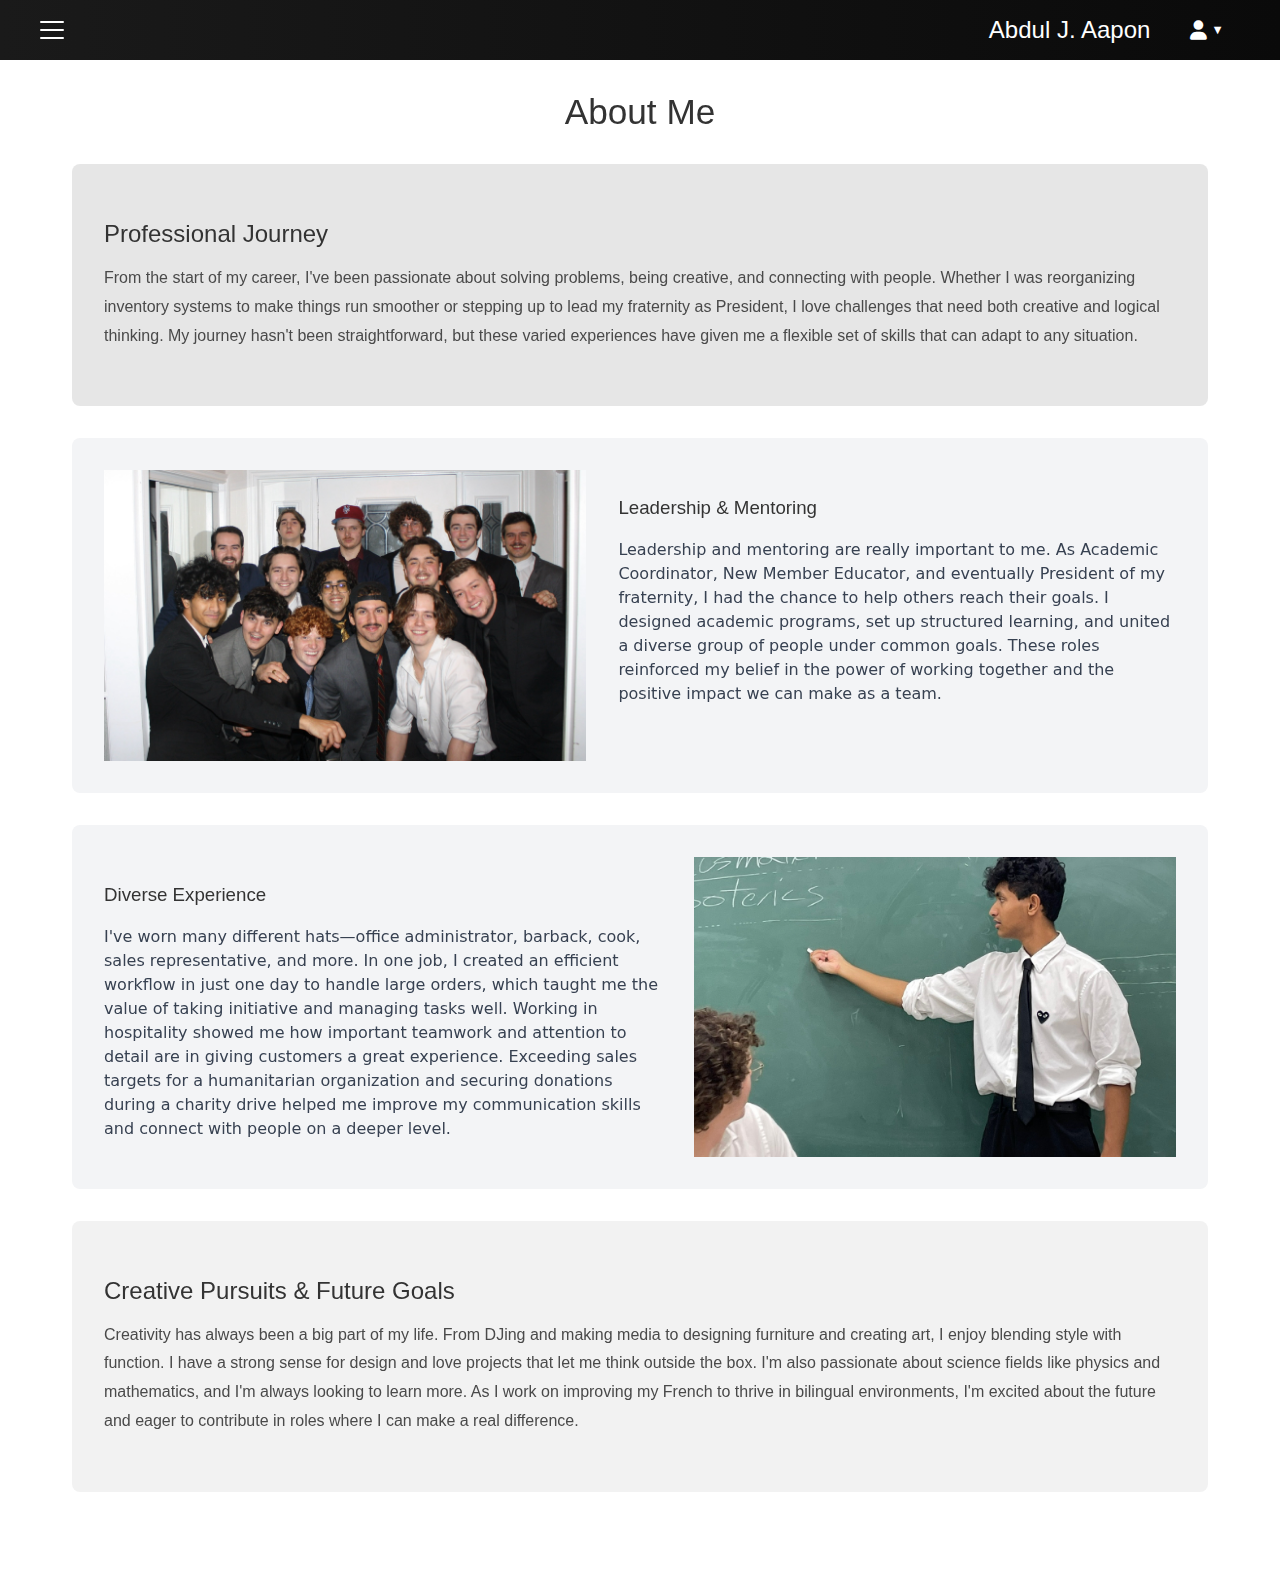
==== about.html @ 233f9577 "Initial commit" ====
<!DOCTYPE html>
<html lang="en">
<head>
    <meta charset="UTF-8">
    <meta name="viewport" content="width=device-width, initial-scale=1.0">
    <title>About - Abdul J. Aapon</title>
    <link rel="stylesheet" href="styles.css">
    <link rel="stylesheet" href="https://cdnjs.cloudflare.com/ajax/libs/font-awesome/6.0.0/css/all.min.css">
    <style>
        .about-container {
            max-width: 1200px;
            margin: 0 auto;
            padding: 2rem;
        }

        .about-grid {
            display: grid;
            grid-template-columns: 1fr 1fr;
            gap: 4rem;
            margin-top: 2rem;
        }

        .about-section {
            background: rgba(255, 255, 255, 0.05);
            padding: 2rem;
            border-radius: 1rem;
            backdrop-filter: blur(10px);
            margin-bottom: 2rem;
            transition: transform 0.3s ease;
        }

        .about-section:hover {
            transform: translateY(-5px);
        }

        .about-header {
            font-size: 2.5rem;
            margin-bottom: 2rem;
            background: linear-gradient(45deg, #64B5F6, #E91E63);
            -webkit-background-clip: text;
            -webkit-text-fill-color: transparent;
            text-align: center;
        }

        .section-title {
            font-size: 1.5rem;
            margin-bottom: 1rem;
            color: #64B5F6;
        }

        @media (max-width: 768px) {
            .about-grid {
                grid-template-columns: 1fr;
                gap: 2rem;
            }
        }

        .skills-list {
            display: flex;
            flex-wrap: wrap;
            gap: 0.5rem;
            margin-top: 1rem;
        }

        .skill-tag {
            background: rgba(100, 181, 246, 0.1);
            padding: 0.5rem 1rem;
            border-radius: 2rem;
            font-size: 0.9rem;
            color: #64B5F6;
        }

        .text-section {
            background: rgba(128, 128, 128, 0.1);
            padding: 2rem;
            margin-bottom: 2rem;
            border-radius: 8px;
            transition: background-color 0.3s ease;
        }

        .text-section:hover {
            background: rgba(128, 128, 128, 0.15);
        }

        .text-section h3 {
            color: #333;
            margin-bottom: 1rem;
            font-size: 1.5rem;
        }

        .text-section p {
            color: #4a4a4a;
            line-height: 1.8;
            margin-bottom: 1.5rem;
        }

        .about-section h2 {
            text-align: center;
            margin-bottom: 2rem;
            color: #333;
            font-size: 2.2rem;
        }

        .leadership-box, .diverse-experience {
            background-color: rgb(243, 244, 246);
            width: 100%;
            display: flex;
            align-items: flex-start;
            gap: 2rem;
            margin: 2rem 0;
            padding: 2rem;
            border-radius: 8px;
        }

        .leadership-content, .diverse-content {
            flex: 1;
            font-family: ui-sans-serif, system-ui, -apple-system, BlinkMacSystemFont, "Segoe UI", Roboto, "Helvetica Neue", Arial, sans-serif;
            color: rgb(55, 65, 81);
            line-height: 1.5;
            font-size: 16px;
        }

        h2.leadership-title, h2.diverse-title {
            color: rgb(17, 24, 39);
            font-size: 1.5rem;
            font-weight: 600;
            margin-bottom: 1rem;
            font-family: ui-sans-serif, system-ui, -apple-system, BlinkMacSystemFont, "Segoe UI", Roboto, "Helvetica Neue", Arial, sans-serif;
        }

        .journey-image, .lesson-image {
            width: 45%;
            height: auto;
            object-fit: cover;
            max-height: 300px;
            margin: 0;
        }
    </style>
</head>
<body>
    <!-- Header -->
    <header>
        <div class="hamburger-menu">
            <div class="hamburger-icon">
                <span></span>
                <span></span>
                <span></span>
            </div>
        </div>
        <a href="index.html" class="name-link"><h1 class="name">Abdul J. Aapon</h1></a>
        <div class="contact-dropdown">
            <div class="contact-icon">
                <i class="fas fa-user"></i>
                <span class="arrow">▼</span>
            </div>
            <ul class="contact-menu">
                <li><a href="mailto:abdul.aapon@gmail.com"><span>abdul.aapon@gmail.com</span><i class="fas fa-envelope"></i></a></li>
                <li><a href="tel:+18197437649"><span>(819)-743-7649</span><i class="fas fa-phone"></i></a></li>
                <li><a href="https://www.linkedin.com/in/abdul-aapon-051a92210/" target="_blank"><span>LinkedIn</span><i class="fab fa-linkedin"></i></a></li>
            </ul>
        </div>
    </header>

    <!-- Sidebar -->
    <nav class="sidebar">
        <ul class="nav-links">
            <li><a href="index.html">Home</a></li>
            <li><a href="about.html" class="active">About</a></li>
            <li><a href="projects.html">Projects</a></li>
            <li><a href="contact.html">Contact</a></li>
        </ul>
    </nav>

    <!-- Main Content -->
    <main class="content">
        <section id="about" class="about-section">
            <h2>About Me</h2>
            <div class="about-content">
                <div class="about-text">
                    <div class="text-section" style="background: rgba(128, 128, 128, 0.2);">
                        <h3><strong>Professional Journey</strong></h3>
                        <p>From the start of my career, I've been passionate about solving problems, being creative, and connecting with people. Whether I was reorganizing inventory systems to make things run smoother or stepping up to lead my fraternity as President, I love challenges that need both creative and logical thinking. My journey hasn't been straightforward, but these varied experiences have given me a flexible set of skills that can adapt to any situation.</p>
                    </div>

                    <div class="leadership-box">
                        <img src="group.jpg" alt="Group photo" class="journey-image">
                        <div class="leadership-content">
                            <h3>Leadership & Mentoring</h3>
                            <p>Leadership and mentoring are really important to me. As Academic Coordinator, New Member Educator, and eventually President of my fraternity, I had the chance to help others reach their goals. I designed academic programs, set up structured learning, and united a diverse group of people under common goals. These roles reinforced my belief in the power of working together and the positive impact we can make as a team.</p>
                        </div>
                    </div>

                    <div class="diverse-experience">
                        <div class="diverse-content">
                            <h3>Diverse Experience</h3>
                            <p>I've worn many different hats—office administrator, barback, cook, sales representative, and more. In one job, I created an efficient workflow in just one day to handle large orders, which taught me the value of taking initiative and managing tasks well. Working in hospitality showed me how important teamwork and attention to detail are in giving customers a great experience. Exceeding sales targets for a humanitarian organization and securing donations during a charity drive helped me improve my communication skills and connect with people on a deeper level.</p>
                        </div>
                        <img src="lesson.jpg" alt="Teaching lesson" class="lesson-image">
                    </div>

                    <div class="text-section">
                        <h3>Creative Pursuits & Future Goals</h3>
                        <p>Creativity has always been a big part of my life. From DJing and making media to designing furniture and creating art, I enjoy blending style with function. I have a strong sense for design and love projects that let me think outside the box. I'm also passionate about science fields like physics and mathematics, and I'm always looking to learn more. As I work on improving my French to thrive in bilingual environments, I'm excited about the future and eager to contribute in roles where I can make a real difference.</p>
                    </div>
                </div>
            </div>
        </section>
    </main>

    <script src="script.js"></script>
</body>
</html>
---- styles.css ----
:root {
    --header-height: 60px;
    --sidebar-width: 250px;
    --primary-color: #333;
    --secondary-color: #2c2c2c;
    --animation-speed: 0.2s;
    --animation-curve: cubic-bezier(0.4, 0, 0.2, 1);
    --main-font: "Helvetica Neue", Helvetica, Arial, sans-serif;
}

* {
    margin: 0;
    padding: 0;
    box-sizing: border-box;
}

body {
    font-family: var(--main-font);
    font-weight: 300;
    overflow-x: hidden;
}

h1, h2, h3, h4, h5, h6 {
    font-family: var(--main-font);
    font-weight: 300;
}

/* Header Styles */
header {
    position: fixed;
    top: 0;
    left: 0;
    right: 0;
    height: var(--header-height);
    background: linear-gradient(90deg, #1a1a1a 0%, #0a0a0a 100%);
    color: white;
    display: flex;
    align-items: center;
    padding: 0 2rem;
    z-index: 1000;
}

.hamburger-menu {
    cursor: pointer;
    padding: 0.5rem;
    z-index: 1001;
    margin-right: auto;
}

.hamburger-icon {
    width: 24px;
    height: 18px;
    position: relative;
    cursor: pointer;
    display: flex;
    flex-direction: column;
    justify-content: space-between;
}

.hamburger-icon span {
    display: block;
    width: 100%;
    height: 2px;
    background: white;
    border-radius: 2px;
    transition: all var(--animation-speed) var(--animation-curve);
}

.hamburger-icon.active span:nth-child(1) {
    transform: translateY(8px) rotate(45deg);
}

.hamburger-icon.active span:nth-child(2) {
    opacity: 0;
}

.hamburger-icon.active span:nth-child(3) {
    transform: translateY(-8px) rotate(-45deg);
}

.name-link {
    text-decoration: none;
    color: inherit;
    margin-right: 2rem;
}

.name {
    font-family: var(--main-font);
    font-weight: 300;
    font-size: 1.5rem;
    margin: 0;
    color: white;
    text-decoration: none;
}

.name:hover {
    opacity: 1;
}

/* Sidebar Styles */
.sidebar {
    position: fixed;
    top: var(--header-height);
    left: 0;
    width: var(--sidebar-width);
    height: calc(100vh - var(--header-height));
    background: linear-gradient(135deg, #1a1a1a 0%, #000000 100%);
    color: white;
    padding: 0;
    z-index: 100;
    overflow-y: auto;
    transition: transform var(--animation-speed) var(--animation-curve);
    transform: translateX(-100%);
}

.sidebar.active {
    transform: translateX(0);
    box-shadow: 2px 0 10px rgba(0, 0, 0, 0.1);
}

/* Navigation Styles */
.nav-links {
    list-style: none;
    padding: 0;
}

.nav-links li {
    border-bottom: 1px solid rgba(255, 255, 255, 0.1);
}

.nav-links li:last-child {
    border-bottom: none;
}

.nav-links a {
    font-family: var(--main-font);
    font-weight: 300;
    color: white;
    text-decoration: none;
    padding: 0.75rem 1.5rem;
    display: block;
    transition: background-color var(--animation-speed) var(--animation-curve);
}

.nav-links a:hover {
    background: rgba(255, 255, 255, 0.1);
}

.nav-links a.active {
    background: rgba(255, 255, 255, 0.15);
}

/* Content shift when sidebar is open */
body.sidebar-open .content {
    margin-left: var(--sidebar-width);
}

/* Button Styles */
.button {
    font-family: var(--main-font);
    font-weight: 300;
    display: inline-block;
    padding: 10px 20px;
    color: #666;
    text-decoration: none;
    border: 1px solid #ddd;
    border-radius: 4px;
    transition: all var(--animation-speed) var(--animation-curve);
    background: transparent;
    font-size: 0.95rem;
    letter-spacing: 0.5px;
}

.button:hover {
    background: #333;
    color: white;
    border-color: #333;
    transform: translateY(-1px);
    box-shadow: 0 2px 4px rgba(0, 0, 0, 0.1);
}

.button-arrow {
    display: inline-block;
    margin-left: 8px;
    transition: transform var(--animation-speed) var(--animation-curve);
    opacity: 0.6;
}

.button:hover .button-arrow {
    transform: translateX(4px);
    opacity: 1;
}

/* Content shift when sidebar is open */
.content {
    margin-left: 0;
    transition: margin-left var(--animation-speed) var(--animation-curve);
}

/* Main Content */
.content {
    margin-top: var(--header-height);
    transition: var(--animation-speed);
    padding: 0;
}

/* Hero Section */
.hero {
    min-height: calc(100vh - var(--header-height));
    display: flex;
    align-items: center;
    justify-content: center;
    padding-top: 0;
}

.hero-content {
    display: flex;
    align-items: center;
    gap: 4rem;
    max-width: 1200px;
    margin: 0 auto;
    padding: 0 2rem;
    transition: none;
}

.hero-image {
    flex: 1;
    max-width: 400px;
    display: flex;
    align-items: center;
}

.hero-image img {
    width: 100%;
    height: auto;
    border-radius: 10px;
    box-shadow: 0 4px 8px rgba(0,0,0,0.1);
}

.hero-text {
    flex: 1;
}

.hero-text h2 {
    font-family: var(--main-font);
    font-weight: 500;
    font-size: 2.5rem;
    margin-bottom: 1rem;
    color: #333;
}

.hero-text p {
    font-family: var(--main-font);
    font-weight: 300;
    font-size: 1.1rem;
    margin-bottom: 1rem;
    line-height: 1.6;
    color: #666;
}

/* Projects Page Styles */
.projects-grid {
    display: grid;
    grid-template-columns: repeat(auto-fit, minmax(300px, 1fr));
    gap: 2rem;
    padding: 2rem;
    max-width: 1200px;
    margin: 0 auto;
    transition: none;
}

.project-card {
    background: #fff;
    border-radius: 10px;
    box-shadow: 0 2px 4px rgba(0,0,0,0.1);
    overflow: hidden;
    transition: all var(--animation-speed) var(--animation-curve);
    text-decoration: none;
    color: inherit;
    display: block;
}

.project-card:hover {
    transform: translateY(-5px);
    box-shadow: 0 4px 8px rgba(0,0,0,0.2);
}

.project-card-content {
    padding: 1.5rem;
}

.project-card h3 {
    color: #333;
    font-size: 1.4rem;
    margin-bottom: 1rem;
}

.project-card p {
    color: #666;
    font-size: 1rem;
    line-height: 1.5;
    margin-bottom: 1rem;
}

.project-card .tags {
    display: flex;
    flex-wrap: wrap;
    gap: 0.5rem;
    margin-top: 1rem;
}

.project-card .tag {
    background: #f0f0f0;
    padding: 0.3rem 0.8rem;
    border-radius: 15px;
    font-size: 0.9rem;
    color: #555;
}

/* About Page Styles */
.about-section {
    padding: 2rem;
    max-width: 1200px;
    margin: 0 auto;
}

.about-content {
    margin-top: 2rem;
    transition: none;
}

.about-text h3 {
    color: #333;
    margin: 1.5rem 0 1rem 0;
}

.skills-grid {
    display: grid;
    grid-template-columns: repeat(auto-fit, minmax(250px, 1fr));
    gap: 2rem;
    margin: 1rem 0;
}

.skill-category {
    background: #f5f5f5;
    padding: 1.5rem;
    border-radius: 8px;
}

.skill-category h4 {
    margin-bottom: 1rem;
    color: #444;
}

.skill-category ul {
    list-style: none;
    padding: 0;
}

.skill-category ul li {
    margin: 0.5rem 0;
    padding-left: 1.5rem;
    position: relative;
}

.skill-category ul li:before {
    content: "•";
    position: absolute;
    left: 0;
    color: #666;
}

/* Contact Dropdown Styles */
.contact-dropdown {
    position: relative;
    margin-right: 1rem;
}

.contact-icon {
    display: flex;
    align-items: center;
    gap: 4px;
    cursor: pointer;
    padding: 8px;
    border-radius: 4px;
    transition: all var(--animation-speed) var(--animation-curve);
}

.contact-icon i {
    font-size: 1.2rem;
    color: white;
    transition: all var(--animation-speed) var(--animation-curve);
}

.contact-icon .arrow {
    font-size: 0.8rem;
    color: white;
    transition: all var(--animation-speed) var(--animation-curve);
}

.contact-icon:hover i,
.contact-icon:hover .arrow {
    color: white;
    text-shadow: 0 0 10px rgba(255, 255, 255, 0.8),
                 0 0 20px rgba(255, 255, 255, 0.4),
                 0 0 30px rgba(255, 255, 255, 0.2);
}

.contact-menu {
    position: absolute;
    top: 100%;
    right: 0;
    background: linear-gradient(180deg, rgba(40, 40, 40, 0.95), rgba(28, 28, 28, 0.95));
    backdrop-filter: blur(10px);
    -webkit-backdrop-filter: blur(10px);
    border-radius: 4px;
    padding: 0.5rem 0;
    margin-top: 0.5rem;
    min-width: 200px;
    opacity: 0;
    visibility: hidden;
    transform: translateY(10px);
    transition: all var(--animation-speed) var(--animation-curve);
    box-shadow: 0 4px 12px rgba(0, 0, 0, 0.1);
}

.contact-dropdown:hover .contact-menu {
    transform: translateY(0);
    opacity: 1;
    visibility: visible;
    pointer-events: auto;
}

.contact-dropdown:hover .contact-icon .arrow {
    transform: rotate(180deg);
}

.contact-menu li {
    list-style: none;
}

.contact-menu a {
    display: flex;
    align-items: center;
    justify-content: space-between;
    padding: 0.7rem 1rem;
    color: rgba(255, 255, 255, 0.8);
    text-decoration: none;
    transition: all var(--animation-speed) var(--animation-curve);
}

.contact-menu a:hover {
    background: rgba(255, 255, 255, 0.1);
    color: white;
}

.contact-menu a span {
    margin-right: 1rem;
}

.contact-menu a i {
    font-size: 1rem;
    opacity: 0.8;
}

.contact-menu a:hover i {
    opacity: 1;
}

/* Contact Page Styles */
.contact-section {
    min-height: calc(100vh - var(--header-height));
    display: flex;
    align-items: center;
    justify-content: center;
    padding: 2rem;
}

.contact-content {
    max-width: 800px;
    width: 100%;
    margin: 0 auto;
    padding: 2rem;
    transition: none;
}

.contact-text h2 {
    font-size: 2.5rem;
    margin-bottom: 1rem;
    font-weight: normal;
    color: #333;
}

.contact-text p {
    font-size: 1.1rem;
    line-height: 1.6;
    color: #666;
    margin-bottom: 3rem;
}

.contact-methods {
    display: flex;
    flex-direction: column;
    gap: 2rem;
}

.contact-item {
    display: flex;
    align-items: center;
    gap: 1.5rem;
    padding: 1.5rem;
    border-radius: 8px;
    background: rgba(255, 255, 255, 0.02);
    border: 1px solid rgba(255, 255, 255, 0.05);
    transition: all var(--animation-speed) var(--animation-curve);
    position: relative;
    overflow: hidden;
}

.contact-item::before {
    content: '';
    position: absolute;
    top: 0;
    left: 0;
    right: 0;
    bottom: 0;
    background: radial-gradient(
        circle at var(--mouse-x, 50%) var(--mouse-y, 50%),
        rgba(255, 255, 255, 0.15) 0%,
        rgba(255, 255, 255, 0.1) 25%,
        rgba(255, 255, 255, 0.02) 50%,
        transparent 70%
    );
    opacity: 0;
    transition: opacity var(--animation-speed) var(--animation-curve);
    pointer-events: none;
}

.contact-item:hover::before {
    opacity: 1;
}

.contact-item:hover {
    transform: translateY(-2px);
    box-shadow: 0 6px 16px rgba(0, 0, 0, 0.12);
    border: 1px solid rgba(255, 255, 255, 0.1);
}

.contact-item i {
    font-size: 1.5rem;
    color: #666;
    transition: all var(--animation-speed) var(--animation-curve);
}

.contact-item:hover i {
    color: #333;
}

.contact-details h3 {
    font-size: 1.2rem;
    color: #333;
    margin-bottom: 0.5rem;
    font-weight: normal;
}

.contact-details a {
    color: #666;
    text-decoration: none;
    font-size: 1.1rem;
    transition: all var(--animation-speed) var(--animation-curve);
}

.contact-details a:hover {
    color: #333;
}

/* Responsive Design */
@media (max-width: 768px) {
    .hero-content {
        flex-direction: column;
        text-align: center;
    }

    .project-section {
        padding: 1rem;
    }

    .project-description {
        padding: 1.5rem;
    }

    .projects-grid {
        grid-template-columns: 1fr;
        padding: 1rem;
    }

    .contact-content {
        padding: 1rem;
    }
    
    .contact-item {
        padding: 1rem;
    }
}

/* Mobile Responsive Styles */
@media screen and (max-width: 768px) {
    .content {
        margin-left: 0;
        padding: 80px 20px 40px;
    }

    .hero-content {
        flex-direction: column;
        padding: 2rem 1rem;
    }

    .hero-image {
        margin-right: 0;
        margin-bottom: 2rem;
        width: 100%;
        max-width: 300px;
        align-self: center;
    }

    .hero-text {
        text-align: center;
    }

    .hero-text h2 {
        font-size: 2rem;
    }

    .hero-text p {
        font-size: 1rem;
    }

    .button-container {
        text-align: center;
        margin-top: 1.5rem;
    }

    /* Adjust header for mobile */
    header {
        padding: 0 1rem;
    }

    .name {
        font-size: 1.2rem;
    }

    /* Project grid adjustments */
    .projects-grid {
        grid-template-columns: 1fr;
        gap: 1.5rem;
        padding: 1rem;
    }

    /* About page adjustments */
    .about-content {
        flex-direction: column;
        padding: 1rem;
    }

    .about-text {
        margin-right: 0;
    }

    .text-section {
        padding: 1.5rem;
        margin-bottom: 1.5rem;
    }

    .leadership-box {
        flex-direction: column;
        padding: 1.5rem;
    }

    .leadership-box img {
        width: 100%;
        margin-right: 0;
        margin-bottom: 1.5rem;
    }

    /* Contact page adjustments */
    .contact-section {
        padding: 1rem;
    }

    .contact-methods {
        grid-template-columns: 1fr;
        gap: 1rem;
    }
}

/* Additional spacing for very small devices */
@media screen and (max-width: 480px) {
    .content {
        padding: 80px 15px 30px;
    }

    .hero-content {
        padding: 1.5rem 1rem;
    }

    .hero-text h2 {
        font-size: 1.8rem;
    }

    .text-section, 
    .leadership-box {
        padding: 1.25rem;
    }

    /* Ensure buttons are properly sized on mobile */
    .button {
        padding: 12px 20px;
        width: auto;
        max-width: 100%;
        margin: 0.5rem 0;
    }
}

/* Fix sidebar behavior on mobile */
@media screen and (max-width: 768px) {
    .sidebar {
        transform: translateX(-100%);
        position: fixed;
        top: var(--header-height);
        width: 100%;
        max-width: 300px;
        height: calc(100vh - var(--header-height));
        z-index: 999;
    }

    .sidebar.open {
        transform: translateX(0);
    }

    .nav-links {
        padding: 1rem;
    }

    .nav-links a {
        padding: 0.75rem 1rem;
    }
}
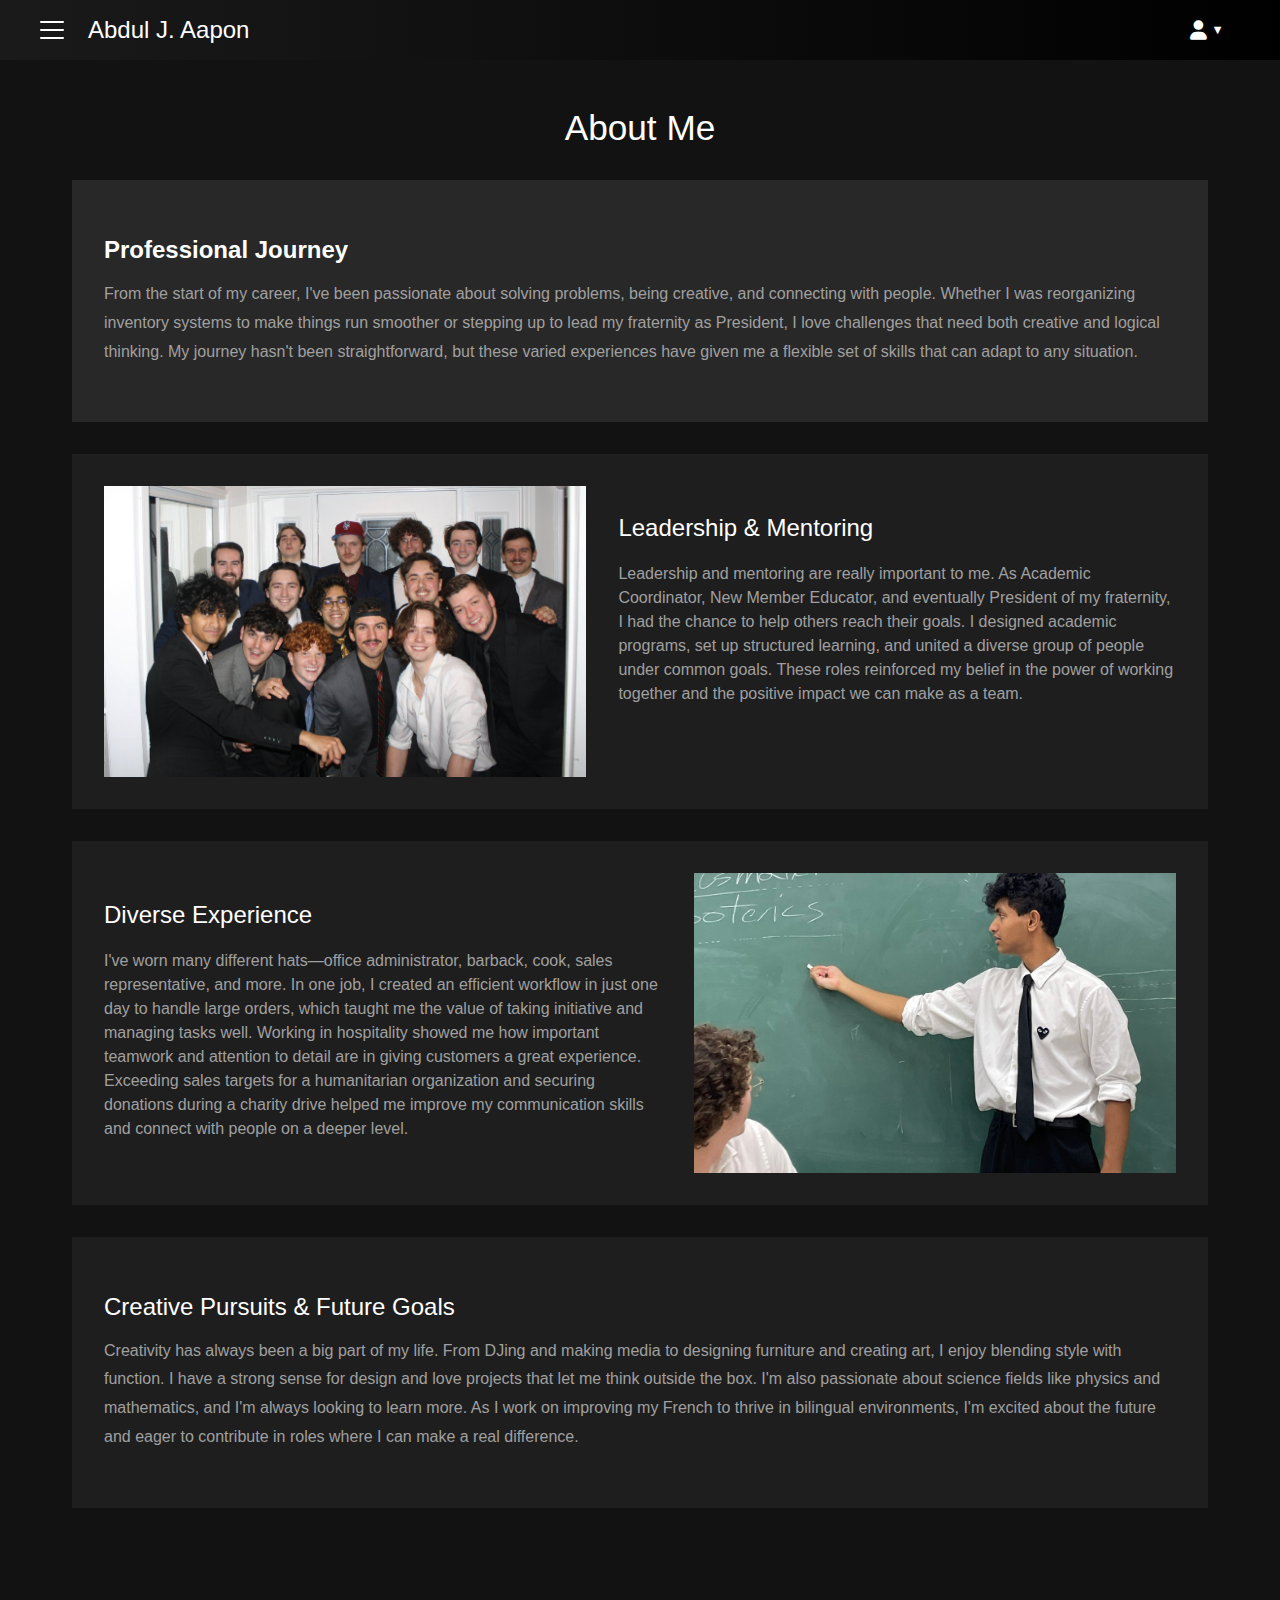
==== commit 843f829c: "Update website design: Implement minimal flat dark theme" ====
--- a/about.html
+++ b/about.html
@@ -13,83 +13,54 @@
             padding: 2rem;
         }
 
-        .about-grid {
-            display: grid;
-            grid-template-columns: 1fr 1fr;
-            gap: 4rem;
-            margin-top: 2rem;
-        }
-
         .about-section {
-            background: rgba(255, 255, 255, 0.05);
-            padding: 2rem;
-            border-radius: 1rem;
-            backdrop-filter: blur(10px);
-            margin-bottom: 2rem;
-            transition: transform 0.3s ease;
-        }
-
-        .about-section:hover {
-            transform: translateY(-5px);
+            background: var(--bg-primary);
+            padding: 3rem 2rem;
+            margin-bottom: 2rem;
         }
 
         .about-header {
             font-size: 2.5rem;
             margin-bottom: 2rem;
-            background: linear-gradient(45deg, #64B5F6, #E91E63);
-            -webkit-background-clip: text;
-            -webkit-text-fill-color: transparent;
+            color: var(--text-primary);
             text-align: center;
         }
 
         .section-title {
             font-size: 1.5rem;
             margin-bottom: 1rem;
-            color: #64B5F6;
-        }
-
-        @media (max-width: 768px) {
-            .about-grid {
-                grid-template-columns: 1fr;
-                gap: 2rem;
-            }
+            color: var(--text-primary);
         }
 
         .skills-list {
             display: flex;
             flex-wrap: wrap;
-            gap: 0.5rem;
+            gap: 1rem;
             margin-top: 1rem;
         }
 
         .skill-tag {
-            background: rgba(100, 181, 246, 0.1);
+            background: var(--bg-secondary);
             padding: 0.5rem 1rem;
-            border-radius: 2rem;
             font-size: 0.9rem;
-            color: #64B5F6;
+            color: var(--text-secondary);
         }
 
         .text-section {
-            background: rgba(128, 128, 128, 0.1);
+            background: var(--bg-secondary);
             padding: 2rem;
             margin-bottom: 2rem;
-            border-radius: 8px;
-            transition: background-color 0.3s ease;
-        }
-
-        .text-section:hover {
-            background: rgba(128, 128, 128, 0.15);
         }
 
         .text-section h3 {
-            color: #333;
+            color: var(--text-primary);
             margin-bottom: 1rem;
             font-size: 1.5rem;
+            font-weight: 400;
         }
 
         .text-section p {
-            color: #4a4a4a;
+            color: var(--text-secondary);
             line-height: 1.8;
             margin-bottom: 1.5rem;
         }
@@ -97,35 +68,36 @@
         .about-section h2 {
             text-align: center;
             margin-bottom: 2rem;
-            color: #333;
+            color: var(--text-primary);
             font-size: 2.2rem;
+            font-weight: 400;
         }
 
         .leadership-box, .diverse-experience {
-            background-color: rgb(243, 244, 246);
+            background: var(--bg-secondary);
             width: 100%;
             display: flex;
             align-items: flex-start;
             gap: 2rem;
             margin: 2rem 0;
             padding: 2rem;
-            border-radius: 8px;
         }
 
         .leadership-content, .diverse-content {
             flex: 1;
-            font-family: ui-sans-serif, system-ui, -apple-system, BlinkMacSystemFont, "Segoe UI", Roboto, "Helvetica Neue", Arial, sans-serif;
-            color: rgb(55, 65, 81);
+            font-family: var(--main-font);
+            color: var(--text-secondary);
             line-height: 1.5;
             font-size: 16px;
         }
 
-        h2.leadership-title, h2.diverse-title {
-            color: rgb(17, 24, 39);
+        h2.leadership-title, h2.diverse-title, 
+        .leadership-content h3, .diverse-content h3 {
+            color: var(--text-primary);
             font-size: 1.5rem;
-            font-weight: 600;
+            font-weight: 400;
             margin-bottom: 1rem;
-            font-family: ui-sans-serif, system-ui, -apple-system, BlinkMacSystemFont, "Segoe UI", Roboto, "Helvetica Neue", Arial, sans-serif;
+            font-family: var(--main-font);
         }
 
         .journey-image, .lesson-image {
@@ -134,6 +106,25 @@
             object-fit: cover;
             max-height: 300px;
             margin: 0;
+        }
+
+        @media (max-width: 768px) {
+            .about-section {
+                padding: 2rem 1rem;
+            }
+
+            .leadership-box, .diverse-experience {
+                flex-direction: column;
+            }
+
+            .journey-image, .lesson-image {
+                width: 100%;
+                margin-bottom: 1rem;
+            }
+
+            .text-section, .leadership-box, .diverse-experience {
+                padding: 1.5rem;
+            }
         }
     </style>
 </head>
--- a/styles.css
+++ b/styles.css
@@ -1,8 +1,14 @@
 :root {
     --header-height: 60px;
     --sidebar-width: 250px;
-    --primary-color: #333;
+    --primary-color: #1a1a1a;
     --secondary-color: #2c2c2c;
+    --text-primary: #ffffff;
+    --text-secondary: #a0a0a0;
+    --bg-primary: #121212;
+    --bg-secondary: #1e1e1e;
+    --bg-elevated: #242424;
+    --accent-color: #4a9eff;
     --animation-speed: 0.2s;
     --animation-curve: cubic-bezier(0.4, 0, 0.2, 1);
     --main-font: "Helvetica Neue", Helvetica, Arial, sans-serif;
@@ -18,11 +24,14 @@
     font-family: var(--main-font);
     font-weight: 300;
     overflow-x: hidden;
+    background-color: var(--bg-primary);
+    color: var(--text-primary);
 }
 
 h1, h2, h3, h4, h5, h6 {
     font-family: var(--main-font);
     font-weight: 300;
+    color: var(--text-primary);
 }
 
 /* Header Styles */
@@ -32,8 +41,8 @@
     left: 0;
     right: 0;
     height: var(--header-height);
-    background: linear-gradient(90deg, #1a1a1a 0%, #0a0a0a 100%);
-    color: white;
+    background: linear-gradient(90deg, var(--primary-color) 0%, #000000 100%);
+    color: var(--text-primary);
     display: flex;
     align-items: center;
     padding: 0 2rem;
@@ -44,7 +53,9 @@
     cursor: pointer;
     padding: 0.5rem;
     z-index: 1001;
-    margin-right: auto;
+    margin-right: 1rem;
+    display: flex;
+    align-items: center;
 }
 
 .hamburger-icon {
@@ -81,7 +92,7 @@
 .name-link {
     text-decoration: none;
     color: inherit;
-    margin-right: 2rem;
+    margin-right: auto;
 }
 
 .name {
@@ -104,7 +115,8 @@
     left: 0;
     width: var(--sidebar-width);
     height: calc(100vh - var(--header-height));
-    background: linear-gradient(135deg, #1a1a1a 0%, #000000 100%);
+    background: var(--bg-secondary);
+    border-right: 1px solid rgba(255, 255, 255, 0.1);
     color: white;
     padding: 0;
     z-index: 100;
@@ -166,15 +178,17 @@
     border: 1px solid #ddd;
     border-radius: 4px;
     transition: all var(--animation-speed) var(--animation-curve);
-    background: transparent;
+    background: var(--bg-elevated);
     font-size: 0.95rem;
     letter-spacing: 0.5px;
+    color: var(--text-primary);
+    border: 1px solid rgba(255, 255, 255, 0.1);
 }
 
 .button:hover {
-    background: #333;
-    color: white;
-    border-color: #333;
+    background: var(--accent-color);
+    color: var(--text-primary);
+    border-color: var(--accent-color);
     transform: translateY(-1px);
     box-shadow: 0 2px 4px rgba(0, 0, 0, 0.1);
 }
@@ -195,6 +209,7 @@
 .content {
     margin-left: 0;
     transition: margin-left var(--animation-speed) var(--animation-curve);
+    background-color: var(--bg-primary);
 }
 
 /* Main Content */
@@ -246,7 +261,7 @@
     font-weight: 500;
     font-size: 2.5rem;
     margin-bottom: 1rem;
-    color: #333;
+    color: var(--text-primary);
 }
 
 .hero-text p {
@@ -255,7 +270,7 @@
     font-size: 1.1rem;
     margin-bottom: 1rem;
     line-height: 1.6;
-    color: #666;
+    color: var(--text-secondary);
 }
 
 /* Projects Page Styles */
@@ -270,7 +285,7 @@
 }
 
 .project-card {
-    background: #fff;
+    background: var(--bg-elevated);
     border-radius: 10px;
     box-shadow: 0 2px 4px rgba(0,0,0,0.1);
     overflow: hidden;
@@ -278,11 +293,12 @@
     text-decoration: none;
     color: inherit;
     display: block;
+    border: 1px solid rgba(255, 255, 255, 0.1);
 }
 
 .project-card:hover {
     transform: translateY(-5px);
-    box-shadow: 0 4px 8px rgba(0,0,0,0.2);
+    box-shadow: 0 8px 16px rgba(0, 0, 0, 0.3);
 }
 
 .project-card-content {
@@ -290,13 +306,13 @@
 }
 
 .project-card h3 {
-    color: #333;
+    color: var(--text-primary);
     font-size: 1.4rem;
     margin-bottom: 1rem;
 }
 
 .project-card p {
-    color: #666;
+    color: var(--text-secondary);
     font-size: 1rem;
     line-height: 1.5;
     margin-bottom: 1rem;
@@ -310,11 +326,11 @@
 }
 
 .project-card .tag {
-    background: #f0f0f0;
+    background: var(--bg-elevated);
     padding: 0.3rem 0.8rem;
     border-radius: 15px;
     font-size: 0.9rem;
-    color: #555;
+    color: var(--text-secondary);
 }
 
 /* About Page Styles */
@@ -330,7 +346,7 @@
 }
 
 .about-text h3 {
-    color: #333;
+    color: var(--text-primary);
     margin: 1.5rem 0 1rem 0;
 }
 
@@ -349,7 +365,7 @@
 
 .skill-category h4 {
     margin-bottom: 1rem;
-    color: #444;
+    color: var(--text-primary);
 }
 
 .skill-category ul {
@@ -367,7 +383,7 @@
     content: "•";
     position: absolute;
     left: 0;
-    color: #666;
+    color: var(--text-secondary);
 }
 
 /* Contact Dropdown Styles */
@@ -410,7 +426,7 @@
     position: absolute;
     top: 100%;
     right: 0;
-    background: linear-gradient(180deg, rgba(40, 40, 40, 0.95), rgba(28, 28, 28, 0.95));
+    background: var(--bg-elevated);
     backdrop-filter: blur(10px);
     -webkit-backdrop-filter: blur(10px);
     border-radius: 4px;
@@ -422,6 +438,7 @@
     transform: translateY(10px);
     transition: all var(--animation-speed) var(--animation-curve);
     box-shadow: 0 4px 12px rgba(0, 0, 0, 0.1);
+    border: 1px solid rgba(255, 255, 255, 0.1);
 }
 
 .contact-dropdown:hover .contact-menu {
@@ -444,14 +461,14 @@
     align-items: center;
     justify-content: space-between;
     padding: 0.7rem 1rem;
-    color: rgba(255, 255, 255, 0.8);
+    color: var(--text-secondary);
     text-decoration: none;
     transition: all var(--animation-speed) var(--animation-curve);
 }
 
 .contact-menu a:hover {
     background: rgba(255, 255, 255, 0.1);
-    color: white;
+    color: var(--text-primary);
 }
 
 .contact-menu a span {
@@ -488,13 +505,13 @@
     font-size: 2.5rem;
     margin-bottom: 1rem;
     font-weight: normal;
-    color: #333;
+    color: var(--text-primary);
 }
 
 .contact-text p {
     font-size: 1.1rem;
     line-height: 1.6;
-    color: #666;
+    color: var(--text-secondary);
     margin-bottom: 3rem;
 }
 
@@ -548,30 +565,30 @@
 
 .contact-item i {
     font-size: 1.5rem;
-    color: #666;
+    color: var(--text-secondary);
     transition: all var(--animation-speed) var(--animation-curve);
 }
 
 .contact-item:hover i {
-    color: #333;
+    color: var(--text-primary);
 }
 
 .contact-details h3 {
     font-size: 1.2rem;
-    color: #333;
+    color: var(--text-primary);
     margin-bottom: 0.5rem;
     font-weight: normal;
 }
 
 .contact-details a {
-    color: #666;
+    color: var(--text-secondary);
     text-decoration: none;
     font-size: 1.1rem;
     transition: all var(--animation-speed) var(--animation-curve);
 }
 
 .contact-details a:hover {
-    color: #333;
+    color: var(--text-primary);
 }
 
 /* Responsive Design */
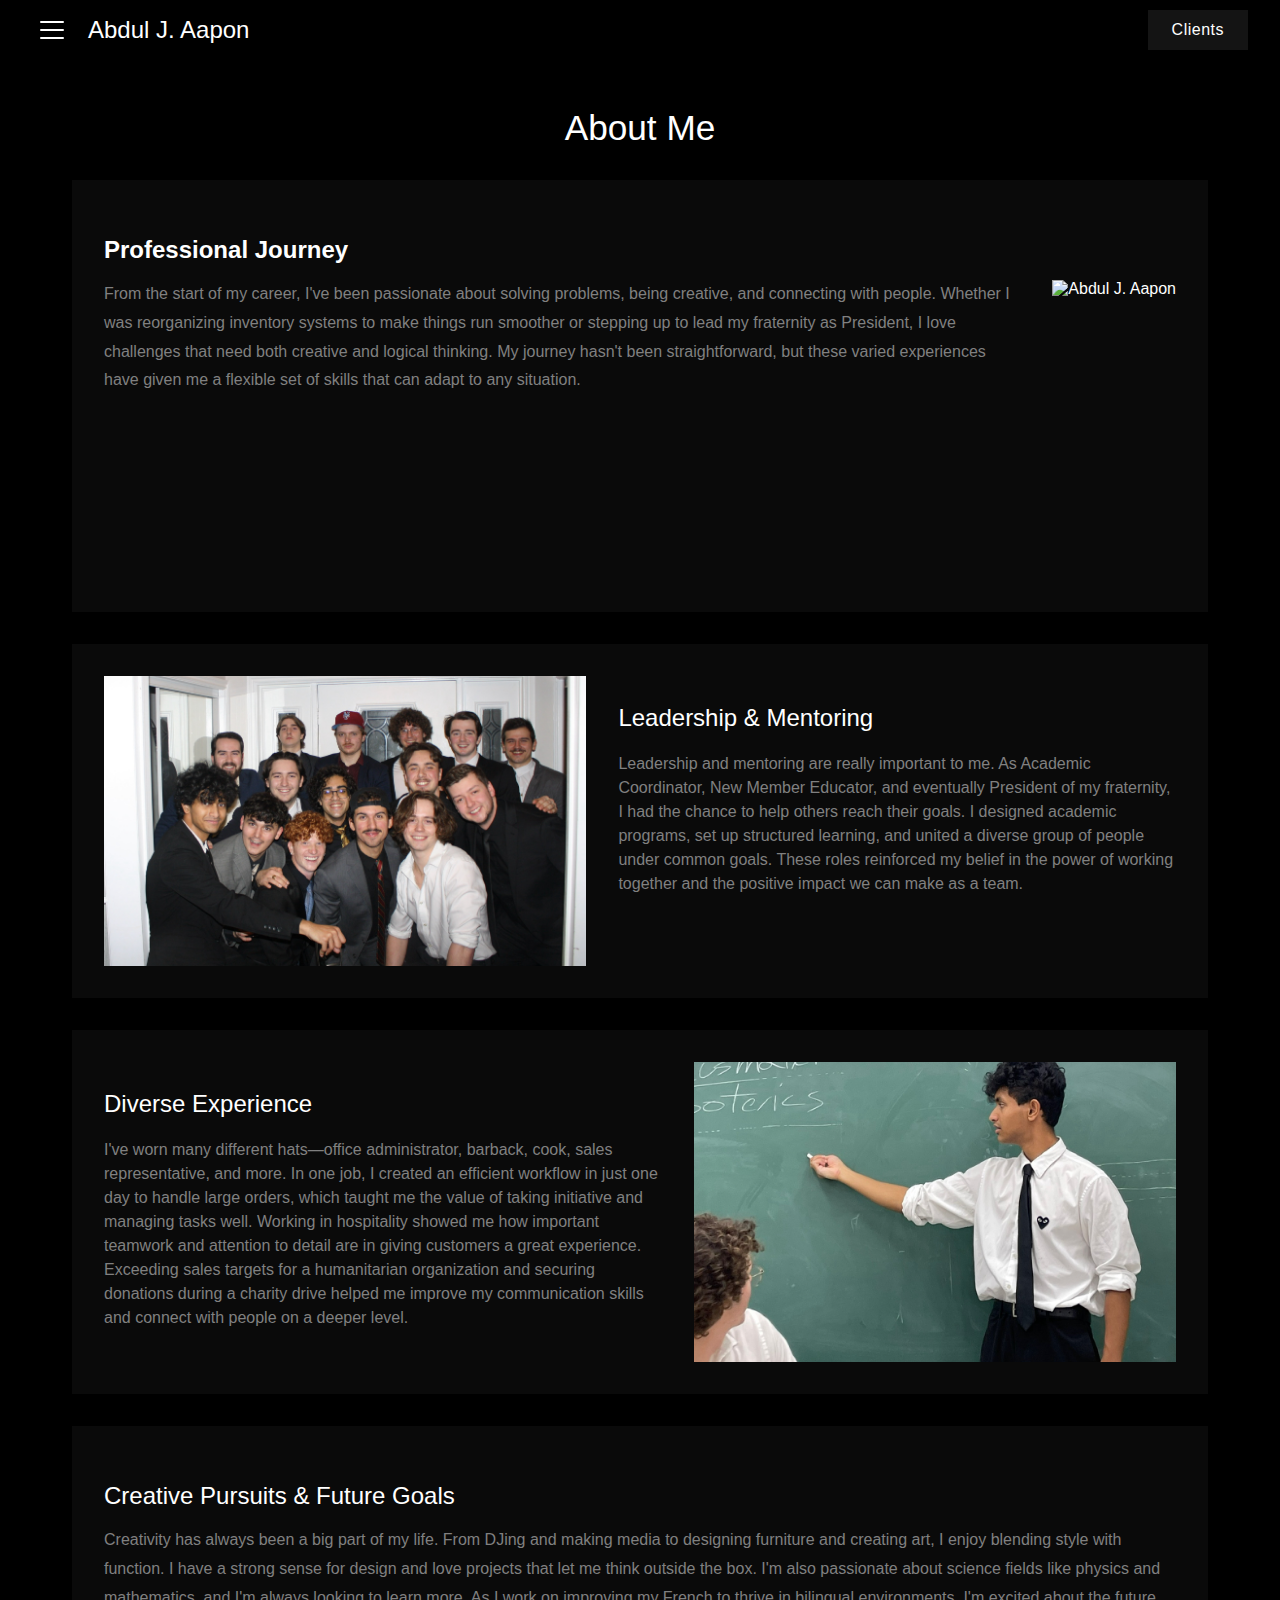
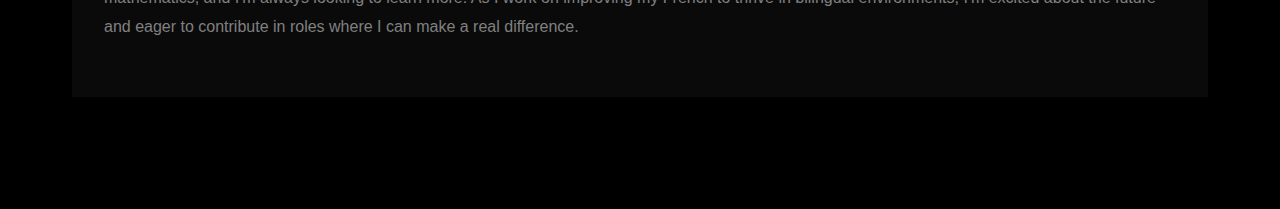
==== commit 8897888d: "Update website: Enhance layout, update client link, and improve button styling" ====
--- a/about.html
+++ b/about.html
@@ -139,17 +139,7 @@
             </div>
         </div>
         <a href="index.html" class="name-link"><h1 class="name">Abdul J. Aapon</h1></a>
-        <div class="contact-dropdown">
-            <div class="contact-icon">
-                <i class="fas fa-user"></i>
-                <span class="arrow">▼</span>
-            </div>
-            <ul class="contact-menu">
-                <li><a href="mailto:abdul.aapon@gmail.com"><span>abdul.aapon@gmail.com</span><i class="fas fa-envelope"></i></a></li>
-                <li><a href="tel:+18197437649"><span>(819)-743-7649</span><i class="fas fa-phone"></i></a></li>
-                <li><a href="https://www.linkedin.com/in/abdul-aapon-051a92210/" target="_blank"><span>LinkedIn</span><i class="fab fa-linkedin"></i></a></li>
-            </ul>
-        </div>
+        <a href="https://aaponclients.softr.app" target="_blank" class="client-button">Clients</a>
     </header>
 
     <!-- Sidebar -->
@@ -168,9 +158,14 @@
             <h2>About Me</h2>
             <div class="about-content">
                 <div class="about-text">
-                    <div class="text-section" style="background: rgba(128, 128, 128, 0.2);">
+                    <div class="text-section" style="background: var(--bg-secondary);">
                         <h3><strong>Professional Journey</strong></h3>
-                        <p>From the start of my career, I've been passionate about solving problems, being creative, and connecting with people. Whether I was reorganizing inventory systems to make things run smoother or stepping up to lead my fraternity as President, I love challenges that need both creative and logical thinking. My journey hasn't been straightforward, but these varied experiences have given me a flexible set of skills that can adapt to any situation.</p>
+                        <div style="display: flex; gap: 2rem; align-items: flex-start;">
+                            <div style="flex: 1; min-width: 0;">
+                                <p style="margin: 0;">From the start of my career, I've been passionate about solving problems, being creative, and connecting with people. Whether I was reorganizing inventory systems to make things run smoother or stepping up to lead my fraternity as President, I love challenges that need both creative and logical thinking. My journey hasn't been straightforward, but these varied experiences have given me a flexible set of skills that can adapt to any situation.</p>
+                            </div>
+                            <img src="portrait.png" alt="Abdul J. Aapon" style="width: auto; height: 300px; object-fit: contain; flex-shrink: 0;">
+                        </div>
                     </div>
 
                     <div class="leadership-box">
--- a/styles.css
+++ b/styles.css
@@ -1,14 +1,14 @@
 :root {
     --header-height: 60px;
     --sidebar-width: 250px;
-    --primary-color: #1a1a1a;
-    --secondary-color: #2c2c2c;
+    --primary-color: #000000;
+    --secondary-color: #000000;
     --text-primary: #ffffff;
-    --text-secondary: #a0a0a0;
-    --bg-primary: #121212;
-    --bg-secondary: #1e1e1e;
-    --bg-elevated: #242424;
-    --accent-color: #4a9eff;
+    --text-secondary: #808080;
+    --bg-primary: #000000;
+    --bg-secondary: #0a0a0a;
+    --bg-elevated: #141414;
+    --accent-color: #ffffff;
     --animation-speed: 0.2s;
     --animation-curve: cubic-bezier(0.4, 0, 0.2, 1);
     --main-font: "Helvetica Neue", Helvetica, Arial, sans-serif;
@@ -761,4 +761,21 @@
     .nav-links a {
         padding: 0.75rem 1rem;
     }
+}
+
+.client-button {
+    color: var(--text-primary);
+    text-decoration: none;
+    padding: 0.7rem 1.5rem;
+    background: var(--bg-elevated);
+    font-family: var(--main-font);
+    font-size: 1rem;
+    font-weight: 400;
+    letter-spacing: 0.5px;
+    transition: background-color 0.2s ease;
+}
+
+.client-button:hover {
+    background: var(--text-primary);
+    color: var(--bg-primary);
 }